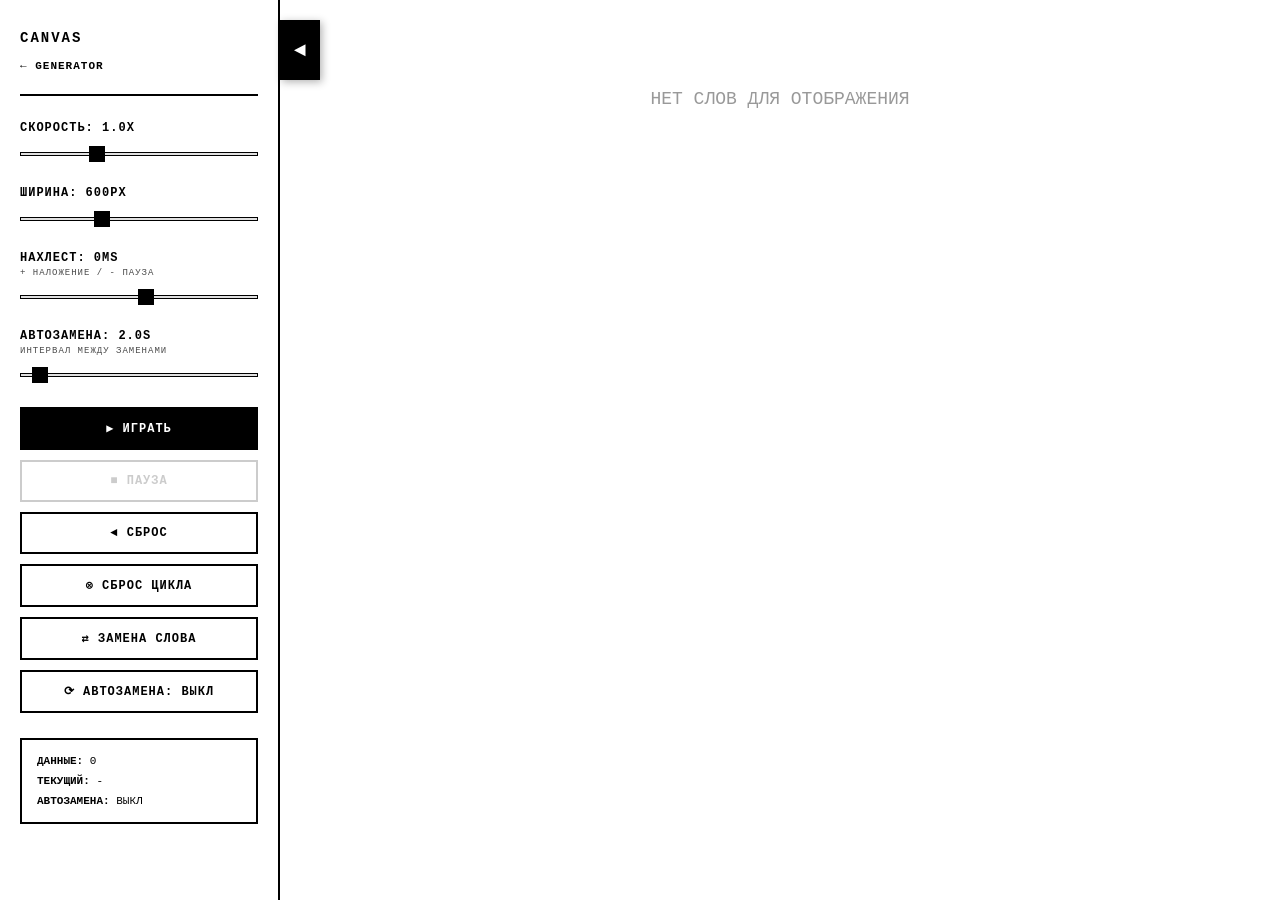
==== generator/static/canvas.html @ 5d296c36 "work" ====
<!DOCTYPE html>
<html lang="ru">
<head>
    <meta charset="UTF-8">
    <meta name="viewport" content="width=device-width, initial-scale=1.0">
    <title>Canvas - Stochastic Speech Machine</title>
    <link rel="stylesheet" href="css/canvas.css">
</head>
<body>
    <div class="canvas-container">
        <!-- Кнопка сворачивания панели (СНАРУЖИ панели!) -->
        <button class="panel-toggle" id="panelToggle" title="Скрыть панель">◄</button>
        
        <!-- Панель управления -->
        <div class="controls-panel" id="controlsPanel">
            <div class="panel-content">
                <div class="navigation" style="margin-bottom: 25px; padding-bottom: 20px; border-bottom: 2px solid #000000;">
                    <h3 style="font-size: 14px; margin-bottom: 10px; color: #000000; font-weight: bold; letter-spacing: 2px;">CANVAS</h3>
                    <nav>
                        <a href="/" style="color: #000000; text-decoration: none; font-size: 11px; font-weight: bold; letter-spacing: 1px;">← GENERATOR</a>
                    </nav>
                </div>
            <div class="control-group">
                <label>
                    СКОРОСТЬ: <span id="speedValue">1.0</span>X
                </label>
                <input type="range" id="readingSpeed" min="0.1" max="3.0" step="0.1" value="1.0">
            </div>

            <div class="control-group">
                <label>
                    ШИРИНА: <span id="widthValue">600</span>PX
                </label>
                <input type="range" id="columnWidth" min="300" max="1200" step="50" value="600">
            </div>

            <div class="control-group">
                <label>
                    НАХЛЕСТ: <span id="overlapValue">0</span>MS
                    <span style="display: block; font-size: 9px; margin-top: 3px; font-weight: normal; opacity: 0.7;">+ НАЛОЖЕНИЕ / - ПАУЗА</span>
                </label>
                <input type="range" id="overlap" min="-500" max="500" step="10" value="30">
            </div>

            <div class="control-group">
                <label>
                    АВТОЗАМЕНА: <span id="autoReplaceIntervalValue">2.0</span>S
                    <span style="display: block; font-size: 9px; margin-top: 3px; font-weight: normal; opacity: 0.7;">ИНТЕРВАЛ МЕЖДУ ЗАМЕНАМИ</span>
                </label>
                <input type="range" id="autoReplaceInterval" min="0.01" max="10.0" step="0.01" value="0.5">
            </div>

            <div class="button-group">
                <button id="playBtn" class="btn-primary">▶ ИГРАТЬ</button>
                <button id="pauseBtn" class="btn-secondary" disabled>■ ПАУЗА</button>
                <button id="resetBtn" class="btn-secondary">◄ СБРОС</button>
                <button id="clearLoopBtn" class="btn-secondary">⊗ СБРОС ЦИКЛА</button>
                <button id="replaceRandomBtn" class="btn-secondary">⇄ ЗАМЕНА СЛОВА</button>
                <button id="autoReplaceToggleBtn" class="btn-secondary">⟳ АВТОЗАМЕНА: ВЫКЛ</button>
            </div>

            <div class="info">
                <p><strong>ДАННЫЕ:</strong> <span id="wordCount">0</span></p>
                <p><strong>ТЕКУЩИЙ:</strong> <span id="currentWordIndex">-</span></p>
                <p><strong>АВТОЗАМЕНА:</strong> <span id="autoReplaceStatus">ВЫКЛ</span></p>
            </div>
            </div>
        </div>

        <!-- Основной экран с текстом -->
        <div class="text-canvas">
            <div class="reader-indicator" id="readerIndicator"></div>
            <div class="text-column" id="textColumn">
                <p class="loading">ЗАГРУЗКА...</p>
            </div>
        </div>
    </div>

    <script src="js/canvas.js"></script>
</body>
</html>
---- generator/static/css/canvas.css ----
* {
    margin: 0;
    padding: 0;
    box-sizing: border-box;
}

body {
    font-family: 'Courier New', 'Courier', monospace;
    background: #ffffff;
    color: #000000;
    overflow-x: hidden;
}

.canvas-container {
    display: flex;
    min-height: 100vh;
}

/* Панель управления */
.controls-panel {
    position: fixed;
    left: 0;
    top: 0;
    width: 280px;
    height: 100vh;
    background: #ffffff;
    border-right: 2px solid #000000;
    overflow-y: auto;
    z-index: 100;
    transition: transform 0.3s ease;
}

.controls-panel.collapsed {
    transform: translateX(-280px);
}

.panel-content {
    padding: 30px 20px;
}

/* Кнопка сворачивания панели */
.panel-toggle {
    position: fixed;
    left: 280px;
    top: 20px;
    width: 40px;
    height: 60px;
    background: #000000;
    color: #ffffff;
    border: 3px solid #000000;
    border-radius: 0;
    font-size: 20px;
    cursor: pointer;
    transition: all 0.3s ease;
    font-family: 'Courier New', 'Courier', monospace;
    font-weight: bold;
    z-index: 101;
    display: flex;
    align-items: center;
    justify-content: center;
    padding: 0;
    box-shadow: 2px 2px 8px rgba(0, 0, 0, 0.3);
}

.panel-toggle:hover {
    background: #ffffff;
    color: #000000;
    box-shadow: 2px 2px 12px rgba(0, 0, 0, 0.5);
    transform: scale(1.05);
}

.control-group {
    margin-bottom: 25px;
}

.control-group label {
    display: block;
    font-size: 12px;
    margin-bottom: 8px;
    font-weight: bold;
    color: #000000;
    text-transform: uppercase;
    letter-spacing: 1px;
}

.control-group input[type="range"] {
    width: 100%;
    cursor: pointer;
    -webkit-appearance: none;
    appearance: none;
    height: 4px;
    background: #e0e0e0;
    outline: none;
    border: 1px solid #000000;
}

/* Ползунок слайдера - Chrome/Safari */
.control-group input[type="range"]::-webkit-slider-thumb {
    -webkit-appearance: none;
    appearance: none;
    width: 16px;
    height: 16px;
    background: #000000;
    cursor: pointer;
    border: 2px solid #000000;
    transition: all 0.1s;
}

.control-group input[type="range"]::-webkit-slider-thumb:hover {
    background: #ffffff;
    border: 2px solid #000000;
    transform: scale(1.1);
}

/* Ползунок слайдера - Firefox */
.control-group input[type="range"]::-moz-range-thumb {
    width: 16px;
    height: 16px;
    background: #000000;
    cursor: pointer;
    border: 2px solid #000000;
    border-radius: 0;
    transition: all 0.1s;
}

.control-group input[type="range"]::-moz-range-thumb:hover {
    background: #ffffff;
    border: 2px solid #000000;
    transform: scale(1.1);
}

/* Трек слайдера - Firefox */
.control-group input[type="range"]::-moz-range-track {
    background: #e0e0e0;
    border: 1px solid #000000;
    height: 4px;
}

/* Активное состояние */
.control-group input[type="range"]:active::-webkit-slider-thumb {
    background: #666666;
}

.control-group input[type="range"]:active::-moz-range-thumb {
    background: #666666;
}

.button-group {
    display: flex;
    flex-direction: column;
    gap: 10px;
    margin-bottom: 25px;
}

.btn-primary,
.btn-secondary {
    padding: 12px 16px;
    border: 2px solid #000000;
    border-radius: 0;
    font-size: 12px;
    font-weight: bold;
    font-family: 'Courier New', 'Courier', monospace;
    cursor: pointer;
    transition: all 0.1s;
    text-transform: uppercase;
    letter-spacing: 1px;
}

.btn-primary {
    background: #000000;
    color: #ffffff;
}

.btn-primary:hover {
    background: #ffffff;
    color: #000000;
}

.btn-primary:disabled {
    background: #cccccc;
    color: #999999;
    border-color: #999999;
    cursor: not-allowed;
}

.btn-secondary {
    background: #ffffff;
    color: #000000;
}

.btn-secondary:hover {
    background: #000000;
    color: #ffffff;
}

.btn-secondary:disabled {
    background: #ffffff;
    color: #cccccc;
    border-color: #cccccc;
    cursor: not-allowed;
}

.info {
    padding: 15px;
    background: #ffffff;
    border-radius: 0;
    border: 2px solid #000000;
}

.info p {
    font-size: 11px;
    margin-bottom: 8px;
    color: #000000;
}

.info p:last-child {
    margin-bottom: 0;
}

.info strong {
    color: #000000;
    font-weight: bold;
}

/* Основной экран */
.text-canvas {
    margin-left: 280px;
    width: calc(100% - 280px);
    min-height: 100vh;
    display: flex;
    align-items: flex-start;
    justify-content: center;
    padding: 80px 40px 40px;
    position: relative;
    background: #ffffff;
    transition: margin-left 0.3s ease, width 0.3s ease;
}

/* Считыватель - квадрат над словом */
.reader-indicator {
    position: absolute;
    width: 12px;
    height: 12px;
    background: #000000;
    border-radius: 0;
    pointer-events: none;
    z-index: 50;
    opacity: 0;
    transition: all 0.1s linear;
    border: 2px solid #000000;
}

.reader-indicator.active {
    opacity: 1;
}

/* Колонка текста */
.text-column {
    width: 600px;
    line-height: 2.2;
    font-size: 18px;
    text-align: left;
    transition: width 0.1s linear;
}

.loading {
    text-align: center;
    color: #999999;
    font-style: normal;
}

/* Слова */
.word {
    display: inline;
    padding: 2px 4px;
    padding-top: 6px;  /* Дополнительный отступ сверху для кнопок */
    cursor: move;
    position: relative;
    transition: background-color 0.1s, color 0.1s;
    user-select: none;
    border: 1px solid transparent;
}

.word:hover {
    background-color: #e0e0e0;
    border-radius: 0;
    border-color: #000000;
}

.word.reading {
    background-color: #000000;
    color: #ffffff;
    border-radius: 0;
}

.word.dragging {
    opacity: 0.5;
    background-color: #e0e0e0;
}

.word.drag-over {
    border-left: 3px solid #000000;
}

/* Паузы */
.pause {
    display: inline-block;
    width: 8px;
    height: 8px;
    background: #999999;
    border: 1px solid #999999;
    cursor: move;
    position: relative;
    user-select: none;
    vertical-align: middle;
    margin: 0 4px;
    padding-top: 8px;  /* Невидимая область сверху для кнопок */
}

.pause:hover {
    background: #000000;
    border-color: #000000;
}

.pause.reading {
    background: #000000;
    border: 2px solid #000000;
}

.pause.dragging {
    opacity: 0.5;
}

.pause.drag-over {
    border-left: 3px solid #000000;
}

/* Кнопки управления элементами */
.word .delete-btn,
.pause .delete-btn,
.word .duplicate-btn,
.pause .duplicate-btn,
.word .loop-start-btn,
.pause .loop-start-btn,
.word .loop-end-btn,
.pause .loop-end-btn {
    display: none;
    position: absolute;
    top: -16px;  /* Ближе к слову из-за padding-top */
    width: 18px;
    height: 18px;
    background: #000000;
    color: #ffffff;
    border: 2px solid #000000;
    border-radius: 0;
    font-size: 10px;
    line-height: 1;
    cursor: pointer;
    z-index: 10;
    padding: 0;
    font-family: 'Courier New', 'Courier', monospace;
    font-weight: bold;
}

.word .delete-btn,
.pause .delete-btn {
    right: -5px;
}

.word .duplicate-btn,
.pause .duplicate-btn {
    right: 18px;
}

.word .loop-start-btn,
.pause .loop-start-btn {
    right: 41px;
}

.word .loop-end-btn,
.pause .loop-end-btn {
    right: 64px;
}

.word:hover .delete-btn,
.pause:hover .delete-btn,
.word:hover .duplicate-btn,
.pause:hover .duplicate-btn,
.word:hover .loop-start-btn,
.pause:hover .loop-start-btn,
.word:hover .loop-end-btn,
.pause:hover .loop-end-btn,
.word .delete-btn:hover,
.pause .delete-btn:hover,
.word .duplicate-btn:hover,
.pause .duplicate-btn:hover,
.word .loop-start-btn:hover,
.pause .loop-start-btn:hover,
.word .loop-end-btn:hover,
.pause .loop-end-btn:hover {
    display: block;
}

.word .delete-btn:hover,
.pause .delete-btn:hover,
.word .duplicate-btn:hover,
.pause .duplicate-btn:hover,
.word .loop-start-btn:hover,
.pause .loop-start-btn:hover,
.word .loop-end-btn:hover,
.pause .loop-end-btn:hover {
    background: #ffffff;
    color: #000000;
}

/* Рамки зацикленного фрагмента */
.word.loop-start,
.pause.loop-start {
    border-left: 3px solid #000000;
    padding-left: 5px;
}

.word.loop-end,
.pause.loop-end {
    border-right: 3px solid #000000;
    padding-right: 5px;
}

/* Текст вне луп - серый */
.word.outside-loop {
    color: #999999;
}

.pause.outside-loop {
    background: #cccccc;
    border-color: #cccccc;
}

/* Пробелы между словами */
.word::after {
    content: ' ';
}

/* Замененные слова - подкрашивание */
.word.replaced {
    border-radius: 2px;
    transition: background-color 0.3s ease;
}

.word.replaced:hover {
    border-color: #ff9900;
}

/* Адаптивный дизайн */
@media (max-width: 768px) {
    .controls-panel {
        width: 100%;
        height: auto;
        position: relative;
        border-right: none;
        border-bottom: 2px solid #000000;
    }

    .text-canvas {
        margin-left: 0;
        width: 100%;
        padding: 40px 20px;
    }

    .text-column {
        width: 100% !important;
    }
}

/* Анимация отключена для угловатого дизайна */
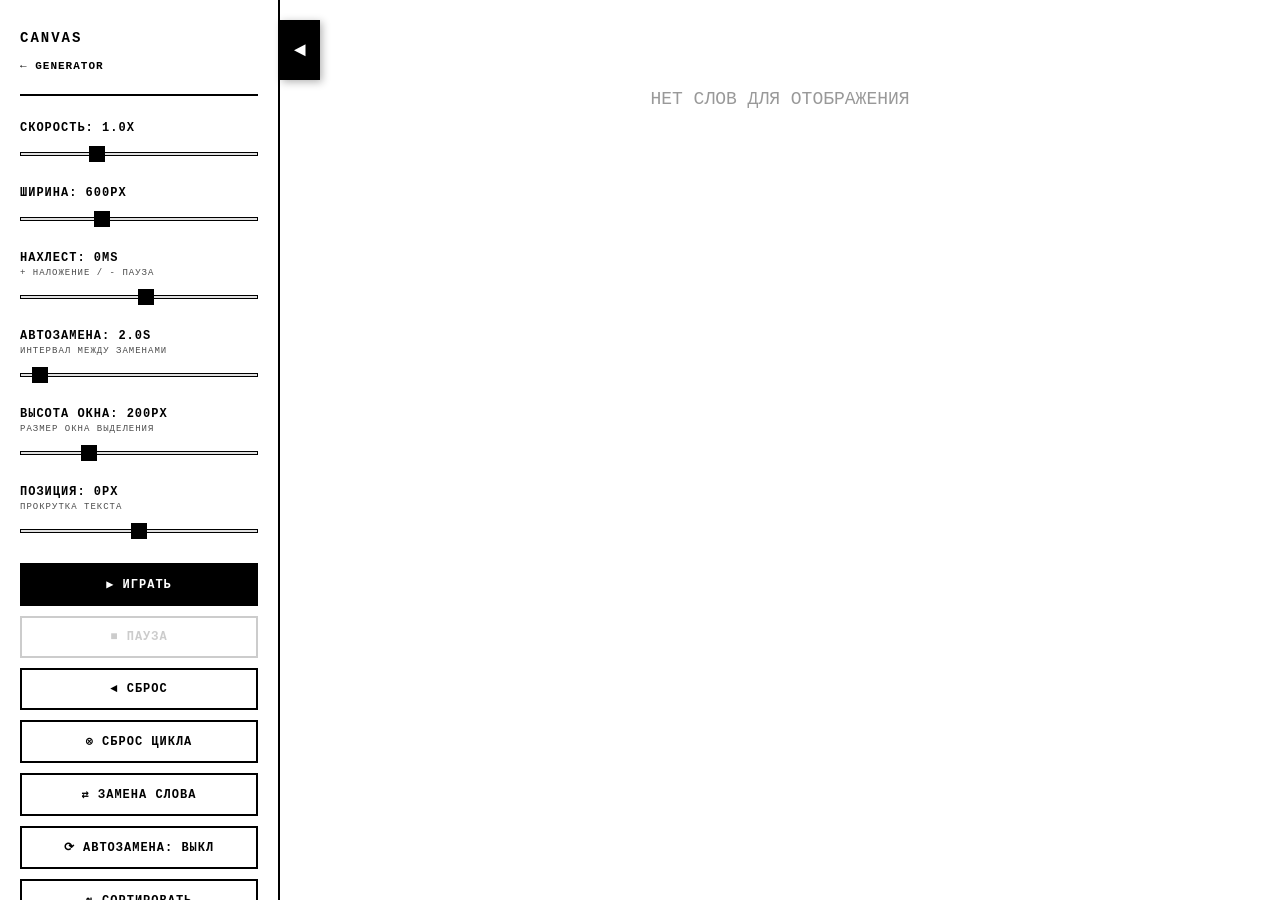
==== commit b1a39c13: "оно шикарно" ====
--- a/generator/static/canvas.html
+++ b/generator/static/canvas.html
@@ -50,6 +50,22 @@
                 <input type="range" id="autoReplaceInterval" min="0.01" max="10.0" step="0.01" value="0.5">
             </div>
 
+            <div class="control-group">
+                <label>
+                    ВЫСОТА ОКНА: <span id="focusWindowHeightValue">200</span>PX
+                    <span style="display: block; font-size: 9px; margin-top: 3px; font-weight: normal; opacity: 0.7;">РАЗМЕР ОКНА ВЫДЕЛЕНИЯ</span>
+                </label>
+                <input type="range" id="focusWindowHeight" min="50" max="600" step="10" value="200">
+            </div>
+
+            <div class="control-group">
+                <label>
+                    ПОЗИЦИЯ: <span id="scrollPositionValue">0</span>PX
+                    <span style="display: block; font-size: 9px; margin-top: 3px; font-weight: normal; opacity: 0.7;">ПРОКРУТКА ТЕКСТА</span>
+                </label>
+                <input type="range" id="scrollPosition" min="-5000" max="5000" step="10" value="0">
+            </div>
+
             <div class="button-group">
                 <button id="playBtn" class="btn-primary">▶ ИГРАТЬ</button>
                 <button id="pauseBtn" class="btn-secondary" disabled>■ ПАУЗА</button>
@@ -57,6 +73,13 @@
                 <button id="clearLoopBtn" class="btn-secondary">⊗ СБРОС ЦИКЛА</button>
                 <button id="replaceRandomBtn" class="btn-secondary">⇄ ЗАМЕНА СЛОВА</button>
                 <button id="autoReplaceToggleBtn" class="btn-secondary">⟳ АВТОЗАМЕНА: ВЫКЛ</button>
+                <button id="sortLoopBtn" class="btn-secondary">⇅ СОРТИРОВАТЬ</button>
+                <button id="focusWindowToggleBtn" class="btn-secondary">□ ОКНО ВЫДЕЛЕНИЯ: ВЫКЛ</button>
+            </div>
+
+            <div class="button-group" style="margin-top: 10px;">
+                <button id="scrollUpBtn" class="btn-secondary">↑ ВВЕРХ</button>
+                <button id="scrollDownBtn" class="btn-secondary">↓ ВНИЗ</button>
             </div>
 
             <div class="info">
@@ -70,8 +93,41 @@
         <!-- Основной экран с текстом -->
         <div class="text-canvas">
             <div class="reader-indicator" id="readerIndicator"></div>
+            <div class="focus-window" id="focusWindow"></div>
             <div class="text-column" id="textColumn">
                 <p class="loading">ЗАГРУЗКА...</p>
+            </div>
+        </div>
+    </div>
+
+    <!-- Модальное окно для сортировки -->
+    <div id="sortModal" class="modal">
+        <div class="modal-content">
+            <h3>СОРТИРОВКА ЛУПА</h3>
+            
+            <div class="modal-section">
+                <label for="sortParameter">ПАРАМЕТР:</label>
+                <select id="sortParameter">
+                    <option value="word">Алфавит (слово)</option>
+                    <option value="word_length">Длина слова</option>
+                    <option value="pos">Часть речи (POS)</option>
+                    <option value="vowels_percent">Процент гласных</option>
+                    <option value="vowel_consonant_ratio">Соотношение гласных/согласных</option>
+                    <option value="duration">Длительность аудио</option>
+                </select>
+            </div>
+            
+            <div class="modal-section">
+                <label for="sortOrder">ПОРЯДОК:</label>
+                <select id="sortOrder">
+                    <option value="asc">Возрастание (↑)</option>
+                    <option value="desc">Убывание (↓)</option>
+                </select>
+            </div>
+            
+            <div class="modal-buttons">
+                <button id="sortApplyBtn" class="btn-primary">✓ ПРИМЕНИТЬ</button>
+                <button id="sortCancelBtn" class="btn-secondary">✗ ОТМЕНА</button>
             </div>
         </div>
     </div>
--- a/generator/static/css/canvas.css
+++ b/generator/static/css/canvas.css
@@ -451,6 +451,16 @@
     border-color: #ff9900;
 }
 
+/* Отсортированные слова - временная подсветка */
+.word.sorted {
+    position: relative;
+    transition: all 0.3s ease;
+}
+
+.word.sorted:hover {
+    transform: translateY(-1px);
+}
+
 /* Адаптивный дизайн */
 @media (max-width: 768px) {
     .controls-panel {
@@ -473,3 +483,88 @@
 }
 
 /* Анимация отключена для угловатого дизайна */
+
+/* Модальное окно */
+.modal {
+    display: none;
+    position: fixed;
+    z-index: 1000;
+    left: 0;
+    top: 0;
+    width: 100%;
+    height: 100%;
+    background-color: rgba(0, 0, 0, 0.7);
+    align-items: center;
+    justify-content: center;
+}
+
+.modal.active {
+    display: flex;
+}
+
+.modal-content {
+    background-color: #ffffff;
+    border: 3px solid #000000;
+    padding: 30px;
+    min-width: 400px;
+    max-width: 500px;
+}
+
+.modal-content h3 {
+    font-size: 16px;
+    font-weight: bold;
+    letter-spacing: 2px;
+    margin: 0 0 25px 0;
+    text-align: center;
+}
+
+.modal-section {
+    margin-bottom: 20px;
+}
+
+.modal-section label {
+    display: block;
+    font-size: 11px;
+    font-weight: bold;
+    letter-spacing: 1px;
+    margin-bottom: 8px;
+    color: #000000;
+}
+
+.modal-section select {
+    width: 100%;
+    padding: 10px;
+    font-family: 'Courier New', 'Courier', monospace;
+    font-size: 13px;
+    font-weight: bold;
+    background: #ffffff;
+    border: 2px solid #000000;
+    cursor: pointer;
+}
+
+.modal-section select:focus {
+    outline: none;
+    border-color: #000000;
+    background: #f0f0f0;
+}
+
+.modal-buttons {
+    display: flex;
+    gap: 10px;
+    margin-top: 25px;
+}
+
+.modal-buttons button {
+    flex: 1;
+}
+
+/* Окно выделения - скрыто, используется только для расчета границ цикла */
+.focus-window {
+    display: none !important;
+}
+
+/* Затемнение областей вне окна - отключено */
+.text-canvas.focus-mode::before,
+.text-canvas.focus-mode::after {
+    display: none !important;
+}
